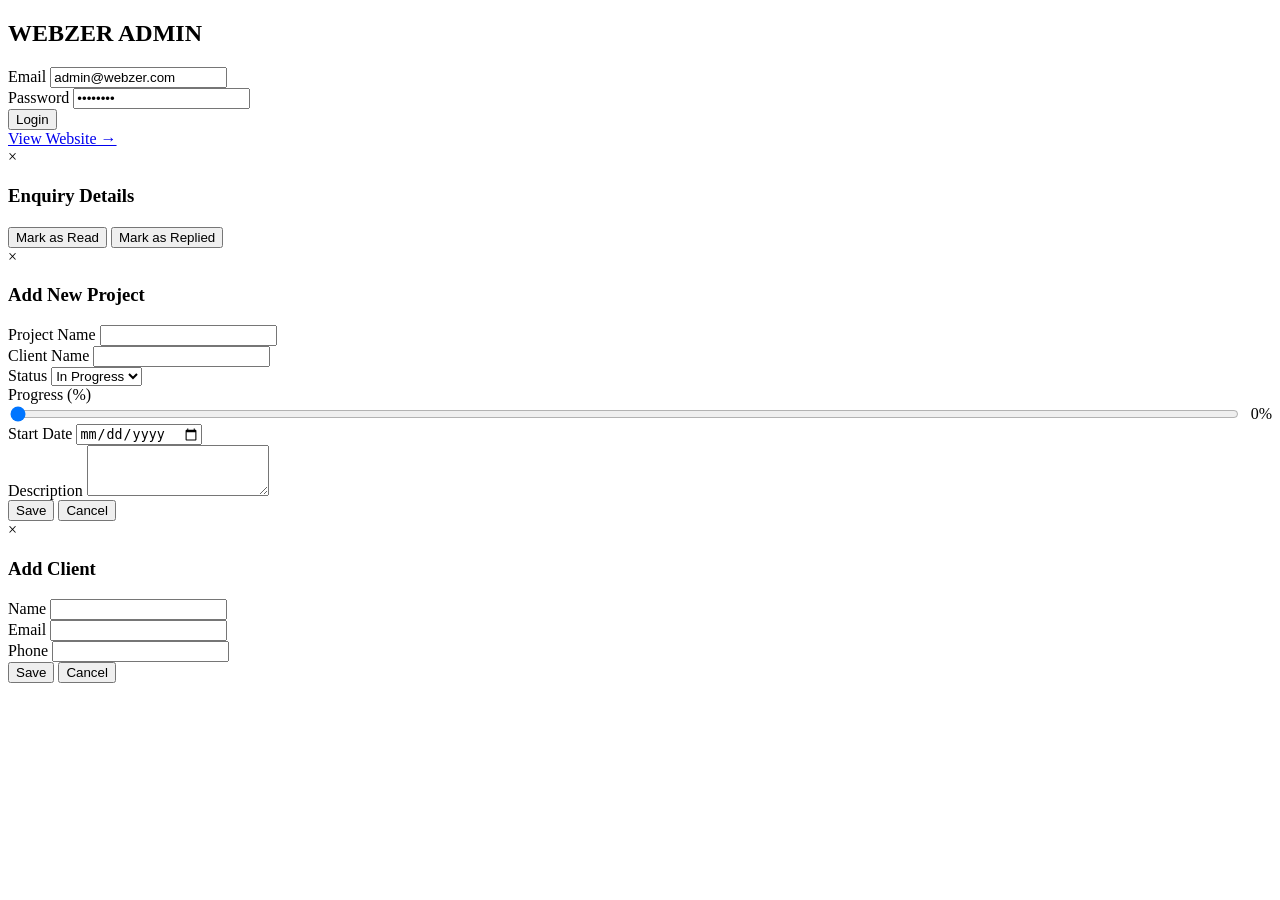
==== admin.html @ 243727c3 "?? Add admin panel" ====
<!DOCTYPE html>
<html lang="en">
<head>
    <meta charset="UTF-8">
    <meta name="viewport" content="width=device-width, initial-scale=1.0">
    <title>WEBZER - Admin Panel</title>
    <link rel="preconnect" href="https://fonts.googleapis.com">
    <link rel="preconnect" href="https://fonts.gstatic.com" crossorigin>
    <link href="https://fonts.googleapis.com/css2?family=Inter:wght@300;400;500;600&family=Space+Grotesk:wght@400;500;600;700&display=swap" rel="stylesheet">
    <link rel="stylesheet" href="css/admin.css">
</head>
<body>

    <!-- LOGIN SCREEN -->
    <div id="loginScreen" class="login-screen">
        <div class="login-card">
            <h2>WEBZER ADMIN</h2>
            <div id="loginError" class="error-msg"></div>
            <form id="loginForm">
                <div class="form-group">
                    <label>Email</label>
                    <input type="email" id="loginEmail" value="admin@webzer.com" required>
                </div>
                <div class="form-group">
                    <label>Password</label>
                    <input type="password" id="loginPassword" value="admin123" required>
                </div>
                <button type="submit" class="btn">Login</button>
            </form>
            <a href="index.html" class="back-link">View Website &rarr;</a>
        </div>
    </div>

    <!-- ADMIN DASHBOARD -->
    <div id="adminDashboard" class="admin-dashboard" style="display: none;">
        
        <!-- SIDEBAR -->
        <aside class="sidebar" id="sidebar">
            <div class="sidebar-header">
                <h2>WEBZER</h2>
            </div>
            <nav class="sidebar-nav">
                <ul id="navList">
                    <li class="active" data-target="page-dashboard">📊 Dashboard</li>
                    <li data-target="page-enquiries">📩 Enquiries</li>
                    <li data-target="page-projects">📁 Projects</li>
                    <li data-target="page-clients">👥 Clients</li>
                    <li data-target="page-settings">⚙️ Settings</li>
                </ul>
            </nav>
            <div class="sidebar-footer">
                <button id="logoutBtn" class="btn btn-outline">Logout</button>
                <p class="small-text">Admin Panel v1.0</p>
            </div>
        </aside>

        <!-- MAIN CONTENT -->
        <main class="main-content">
            <!-- TOP BAR -->
            <header class="top-bar">
                <div class="mobile-toggle" id="mobileToggle">☰</div>
                <h2 id="pageTitle">Dashboard</h2>
                <div class="top-bar-right">
                    <span>Welcome, Admin</span>
                    <span class="bell-icon">🔔</span>
                </div>
            </header>

            <div class="page-container">
                <!-- PAGE: DASHBOARD -->
                <div id="page-dashboard" class="page-section active">
                    <div class="stats-grid">
                        <div class="stat-card">
                            <h3>Total Enquiries</h3>
                            <p id="stat-enquiries">0</p>
                        </div>
                        <div class="stat-card">
                            <h3>Active Projects</h3>
                            <p id="stat-projects">0</p>
                        </div>
                        <div class="stat-card">
                            <h3>Total Clients</h3>
                            <p id="stat-clients">0</p>
                        </div>
                        <div class="stat-card">
                            <h3>Revenue This Month</h3>
                            <p id="stat-revenue">₹0</p>
                        </div>
                    </div>
                    
                    <div class="dashboard-tables">
                        <div class="recent-section">
                            <h3>Recent Enquiries</h3>
                            <div class="table-responsive">
                                <table class="data-table">
                                    <thead>
                                        <tr>
                                            <th>Name</th>
                                            <th>Service</th>
                                            <th>Status</th>
                                        </tr>
                                    </thead>
                                    <tbody id="recent-enquiries-body">
                                    </tbody>
                                </table>
                            </div>
                        </div>
                        <div class="recent-section">
                            <h3>Recent Projects</h3>
                            <ul class="recent-projects-list" id="recent-projects-list">
                            </ul>
                        </div>
                    </div>
                </div>

                <!-- PAGE: ENQUIRIES -->
                <div id="page-enquiries" class="page-section" style="display: none;">
                    <div class="page-header">
                        <h3>All Enquiries</h3>
                        <select id="enquiryFilter">
                            <option value="All">All</option>
                            <option value="New">New</option>
                            <option value="Read">Read</option>
                            <option value="Replied">Replied</option>
                        </select>
                    </div>
                    <div class="table-responsive">
                        <table class="data-table">
                            <thead>
                                <tr>
                                    <th>#</th>
                                    <th>Name</th>
                                    <th>Email</th>
                                    <th>Service</th>
                                    <th>Date</th>
                                    <th>Status</th>
                                    <th>Actions</th>
                                </tr>
                            </thead>
                            <tbody id="enquiries-body">
                            </tbody>
                        </table>
                    </div>
                </div>

                <!-- PAGE: PROJECTS -->
                <div id="page-projects" class="page-section" style="display: none;">
                    <div class="page-header">
                        <h3>All Projects</h3>
                        <button class="btn" id="addProjectBtn">Add New Project</button>
                    </div>
                    <div class="projects-grid" id="projects-grid">
                    </div>
                </div>

                <!-- PAGE: CLIENTS -->
                <div id="page-clients" class="page-section" style="display: none;">
                    <div class="page-header">
                        <h3>All Clients</h3>
                        <button class="btn" id="addClientBtn">Add Client</button>
                    </div>
                    <div class="table-responsive">
                        <table class="data-table">
                            <thead>
                                <tr>
                                    <th>#</th>
                                    <th>Name</th>
                                    <th>Email</th>
                                    <th>Phone</th>
                                    <th>Projects</th>
                                    <th>Joined</th>
                                    <th>Actions</th>
                                </tr>
                            </thead>
                            <tbody id="clients-body">
                            </tbody>
                        </table>
                    </div>
                </div>

                <!-- PAGE: SETTINGS -->
                <div id="page-settings" class="page-section" style="display: none;">
                    <div class="settings-grid">
                        <div class="settings-card">
                            <h3>Business Info</h3>
                            <form id="settingsBusinessForm">
                                <div class="form-group">
                                    <label>Company Name</label>
                                    <input type="text" id="setCompany" value="WEBZER_SERVICES">
                                </div>
                                <div class="form-group">
                                    <label>Email</label>
                                    <input type="email" id="setEmail" value="contact@webzer.com">
                                </div>
                                <div class="form-group">
                                    <label>Phone</label>
                                    <input type="text" id="setPhone" value="+91 9876543210">
                                </div>
                                <div class="form-group">
                                    <label>Address</label>
                                    <textarea id="setAddress">Mumbai, India</textarea>
                                </div>
                                <button type="submit" class="btn" style="margin-top:20px;">Save Settings</button>
                            </form>
                        </div>
                        <div class="settings-card">
                            <h3>Social Links & Security</h3>
                            <form id="settingsSocialForm">
                                <div class="form-group">
                                    <label>Instagram</label>
                                    <input type="text" id="setInsta" value="@webzer_services">
                                </div>
                                <div class="form-group">
                                    <label>WhatsApp</label>
                                    <input type="text" id="setWa" value="+919876543210">
                                </div>
                                <h3 style="margin-top:20px; margin-bottom:10px;">Change Password</h3>
                                <div class="form-group">
                                    <label>New Password</label>
                                    <input type="password" id="setNewPwd">
                                </div>
                                <button type="submit" class="btn" style="margin-top:20px;">Save Security Info</button>
                            </form>
                        </div>
                    </div>
                </div>
            </div>
        </main>
    </div>

    <!-- MODALS -->
    <!-- Enquiry Modal -->
    <div id="enquiryModal" class="modal">
        <div class="modal-content">
            <span class="close-modal">&times;</span>
            <h3>Enquiry Details</h3>
            <div id="enquiryDetailsContent"></div>
            <div class="modal-actions" style="margin-top:20px;">
                <button class="btn" id="markReadBtn">Mark as Read</button>
                <button class="btn btn-outline" id="markRepliedBtn">Mark as Replied</button>
            </div>
        </div>
    </div>

    <!-- Project Modal -->
    <div id="projectModal" class="modal">
        <div class="modal-content">
            <span class="close-modal">&times;</span>
            <h3 id="projectModalTitle">Add New Project</h3>
            <form id="projectForm">
                <input type="hidden" id="projId">
                <div class="form-group">
                    <label>Project Name</label>
                    <input type="text" id="projName" required>
                </div>
                <div class="form-group">
                    <label>Client Name</label>
                    <input type="text" id="projClient" required>
                </div>
                <div class="form-group">
                    <label>Status</label>
                    <select id="projStatus">
                        <option value="In Progress">In Progress</option>
                        <option value="Completed">Completed</option>
                        <option value="On Hold">On Hold</option>
                    </select>
                </div>
                <div class="form-group">
                    <label>Progress (%)</label>
                    <div style="display:flex; align-items:center; gap:10px;">
                        <input type="range" id="projProgress" min="0" max="100" value="0" style="flex:1;">
                        <span id="projProgressVal">0%</span>
                    </div>
                </div>
                <div class="form-group">
                    <label>Start Date</label>
                    <input type="date" id="projStart" required>
                </div>
                <div class="form-group">
                    <label>Description</label>
                    <textarea id="projDesc" rows="3"></textarea>
                </div>
                <div class="modal-actions">
                    <button type="submit" class="btn">Save</button>
                    <button type="button" class="btn btn-outline close-modal-btn">Cancel</button>
                </div>
            </form>
        </div>
    </div>

    <!-- Client Modal -->
    <div id="clientModal" class="modal">
        <div class="modal-content">
            <span class="close-modal">&times;</span>
            <h3 id="clientModalTitle">Add Client</h3>
            <form id="clientForm">
                <input type="hidden" id="clientId">
                <div class="form-group">
                    <label>Name</label>
                    <input type="text" id="clientName" required>
                </div>
                <div class="form-group">
                    <label>Email</label>
                    <input type="email" id="clientEmail" required>
                </div>
                <div class="form-group">
                    <label>Phone</label>
                    <input type="text" id="clientPhone">
                </div>
                <div class="modal-actions">
                    <button type="submit" class="btn">Save</button>
                    <button type="button" class="btn btn-outline close-modal-btn">Cancel</button>
                </div>
            </form>
        </div>
    </div>

    <script src="js/admin.js"></script>
</body>
</html>
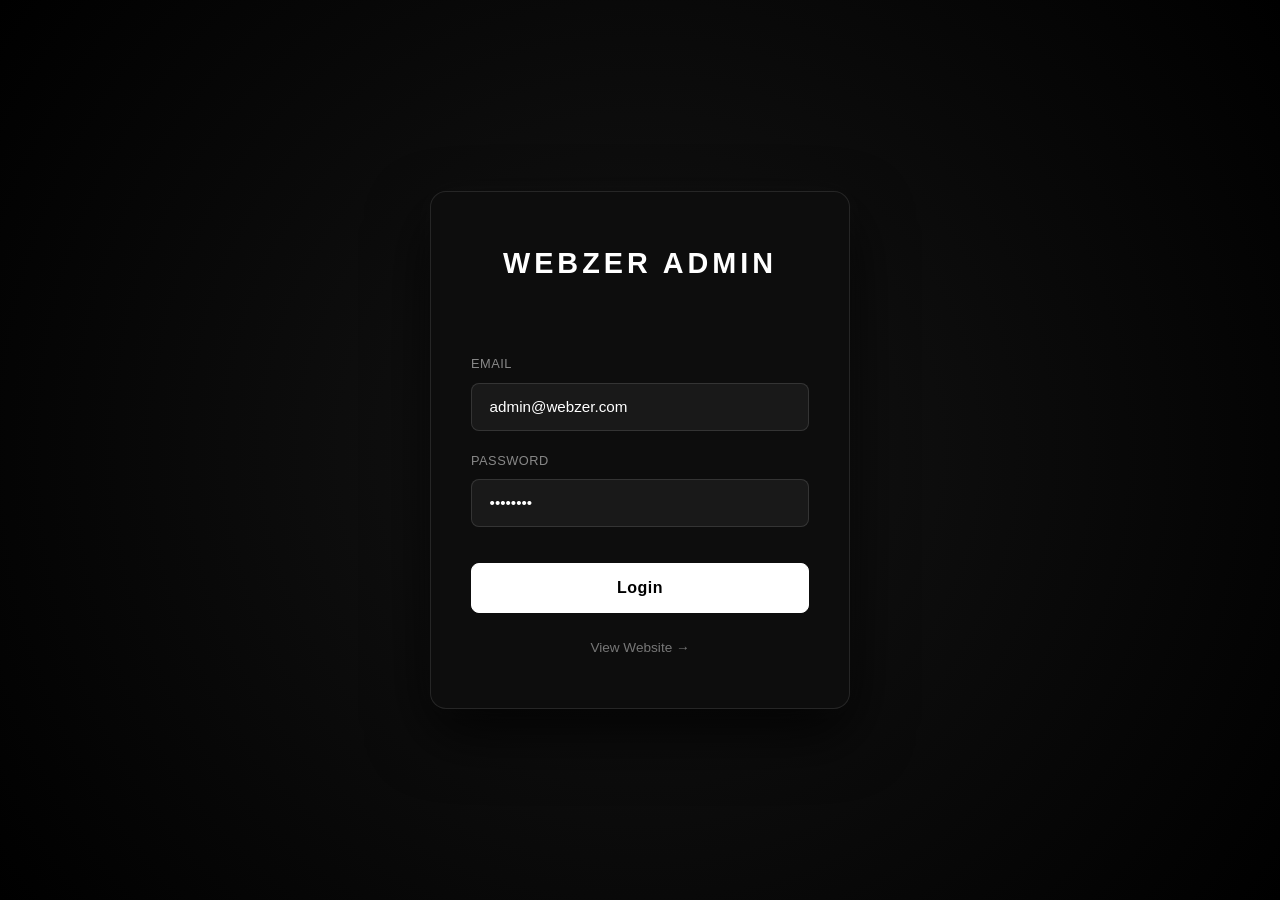
==== commit d77c4686: "Add Data Management clear button to Settings" ====
--- a/admin.html
+++ b/admin.html
@@ -222,6 +222,13 @@
                                 <button type="submit" class="btn" style="margin-top:20px;">Save Security Info</button>
                             </form>
                         </div>
+                        <div class="settings-card" style="grid-column: 1 / -1; border-color: rgba(231,76,60,0.25);">
+                            <h3 style="color:#ff5252;">Data Management</h3>
+                            <p style="color:#888888; font-size:0.9rem; margin-bottom:1.25rem;">Clear all enquiries, active projects, and client records to start with a fresh blank state.</p>
+                            <button type="button" class="btn" id="clearAllDataBtn" style="background: rgba(231,76,60,0.15); color: #ff5252; border-color: #ff5252;">
+                                🗑 Delete All Enquiries, Projects &amp; Clients
+                            </button>
+                        </div>
                     </div>
                 </div>
             </div>
--- a/css/admin.css
+++ b/css/admin.css
@@ -0,0 +1,880 @@
+/* ==========================================================================
+   WEBZER ADMIN PANEL — Premium Dark Theme
+   ========================================================================== */
+
+* {
+  margin: 0;
+  padding: 0;
+  box-sizing: border-box;
+}
+
+body {
+  background-color: #000000;
+  color: #ffffff;
+  font-family: 'Inter', -apple-system, BlinkMacSystemFont, 'Segoe UI', Roboto, sans-serif;
+  -webkit-font-smoothing: antialiased;
+  line-height: 1.6;
+  min-height: 100vh;
+}
+
+h1, h2, h3, h4, h5, h6 {
+  font-family: 'Space Grotesk', sans-serif;
+  font-weight: 700;
+  letter-spacing: -0.5px;
+}
+
+a {
+  text-decoration: none;
+  color: inherit;
+}
+
+button {
+  font-family: 'Inter', sans-serif;
+  cursor: pointer;
+  border: none;
+  outline: none;
+  transition: all 0.25s ease;
+}
+
+input, textarea, select {
+  font-family: 'Inter', sans-serif;
+  outline: none;
+}
+
+/* ── BUTTONS ── */
+.btn {
+  display: inline-flex;
+  align-items: center;
+  justify-content: center;
+  background: #ffffff;
+  color: #000000;
+  padding: 0.8rem 1.6rem;
+  border-radius: 8px;
+  font-weight: 600;
+  font-size: 0.9rem;
+  border: 1px solid #ffffff;
+  transition: all 0.25s ease;
+  cursor: pointer;
+}
+
+.btn:hover {
+  background: transparent;
+  color: #ffffff;
+  box-shadow: 0 0 20px rgba(255, 255, 255, 0.15);
+}
+
+.btn-outline {
+  background: transparent;
+  color: #ffffff;
+  border: 1px solid rgba(255, 255, 255, 0.2);
+}
+
+.btn-outline:hover {
+  border-color: #ffffff;
+  background: #ffffff;
+  color: #000000;
+}
+
+/* ==========================================================================
+   LOGIN SCREEN
+   ========================================================================== */
+.login-screen {
+  position: fixed;
+  inset: 0;
+  width: 100vw;
+  height: 100vh;
+  display: flex;
+  justify-content: center;
+  align-items: center;
+  background: radial-gradient(circle at 50% 50%, #151515 0%, #000000 100%);
+  z-index: 50;
+  padding: 1.5rem;
+}
+
+.login-card {
+  background: #0d0d0d;
+  width: 100%;
+  max-width: 420px;
+  padding: 3rem 2.5rem;
+  border-radius: 16px;
+  border: 1px solid rgba(255, 255, 255, 0.1);
+  box-shadow: 0 25px 60px rgba(0, 0, 0, 0.8), 0 0 30px rgba(255, 255, 255, 0.03);
+}
+
+.login-card h2 {
+  text-align: center;
+  font-size: 1.8rem;
+  letter-spacing: 4px;
+  margin-bottom: 2rem;
+  color: #ffffff;
+}
+
+.login-card .form-group {
+  margin-bottom: 1.25rem;
+}
+
+.login-card label {
+  display: block;
+  font-size: 0.8rem;
+  color: #888888;
+  margin-bottom: 0.5rem;
+  letter-spacing: 0.5px;
+  text-transform: uppercase;
+}
+
+.login-card input {
+  width: 100%;
+  padding: 0.9rem 1.1rem;
+  background: rgba(255, 255, 255, 0.05);
+  border: 1px solid rgba(255, 255, 255, 0.12);
+  border-radius: 8px;
+  color: #ffffff;
+  font-size: 0.95rem;
+  transition: all 0.25s ease;
+}
+
+.login-card input:focus {
+  border-color: #ffffff;
+  background: rgba(255, 255, 255, 0.08);
+  box-shadow: 0 0 15px rgba(255, 255, 255, 0.1);
+}
+
+.login-card .btn {
+  width: 100%;
+  margin-top: 1rem;
+  padding: 0.95rem;
+  font-size: 1rem;
+  letter-spacing: 0.5px;
+}
+
+.error-msg {
+  color: #ff5252;
+  font-size: 0.85rem;
+  text-align: center;
+  margin-bottom: 1rem;
+  min-height: 1.25rem;
+  font-weight: 500;
+}
+
+.back-link {
+  display: inline-block;
+  width: 100%;
+  text-align: center;
+  margin-top: 1.5rem;
+  color: #777777;
+  font-size: 0.85rem;
+  transition: color 0.2s ease;
+}
+
+.back-link:hover {
+  color: #ffffff;
+}
+
+/* ==========================================================================
+   ADMIN DASHBOARD LAYOUT
+   ========================================================================== */
+.admin-dashboard {
+  display: flex;
+  min-height: 100vh;
+  background-color: #000000;
+}
+
+/* ── SIDEBAR ── */
+.sidebar {
+  position: fixed;
+  left: 0;
+  top: 0;
+  width: 250px;
+  height: 100vh;
+  background: #080808;
+  border-right: 1px solid rgba(255, 255, 255, 0.06);
+  display: flex;
+  flex-direction: column;
+  z-index: 100;
+  transition: transform 0.3s cubic-bezier(0.16, 1, 0.3, 1);
+}
+
+.sidebar-header {
+  padding: 2rem 1.5rem;
+  border-bottom: 1px solid rgba(255, 255, 255, 0.06);
+}
+
+.sidebar-header h2 {
+  font-size: 1.5rem;
+  letter-spacing: 4px;
+  font-weight: 800;
+  color: #ffffff;
+}
+
+.sidebar-nav {
+  flex: 1;
+  padding: 1.5rem 0;
+  overflow-y: auto;
+}
+
+.sidebar-nav ul {
+  list-style: none;
+}
+
+.sidebar-nav li {
+  padding: 0.85rem 1.75rem;
+  cursor: pointer;
+  color: #777777;
+  font-size: 0.95rem;
+  font-weight: 500;
+  border-left: 3px solid transparent;
+  transition: all 0.25s ease;
+  display: flex;
+  align-items: center;
+  gap: 0.75rem;
+}
+
+.sidebar-nav li:hover {
+  color: #ffffff;
+  background: rgba(255, 255, 255, 0.03);
+}
+
+.sidebar-nav li.active {
+  color: #ffffff;
+  background: rgba(255, 255, 255, 0.06);
+  border-left-color: #ffffff;
+  font-weight: 600;
+}
+
+.sidebar-footer {
+  padding: 1.5rem;
+  border-top: 1px solid rgba(255, 255, 255, 0.06);
+  text-align: center;
+}
+
+.sidebar-footer .btn {
+  width: 100%;
+  padding: 0.75rem;
+  font-size: 0.85rem;
+  margin-bottom: 0.75rem;
+  background: transparent;
+  color: #888888;
+  border-color: rgba(255, 255, 255, 0.1);
+}
+
+.sidebar-footer .btn:hover {
+  color: #ff5252;
+  border-color: #ff5252;
+  background: rgba(255, 82, 82, 0.08);
+}
+
+.small-text {
+  font-size: 0.7rem;
+  color: #444444;
+  letter-spacing: 1px;
+  text-transform: uppercase;
+}
+
+/* ── MAIN CONTENT ── */
+.main-content {
+  margin-left: 250px;
+  flex: 1;
+  padding: 2.5rem 3rem;
+  min-height: 100vh;
+  width: calc(100% - 250px);
+  background: #000000;
+}
+
+/* ── TOP BAR ── */
+.top-bar {
+  display: flex;
+  justify-content: space-between;
+  align-items: center;
+  padding-bottom: 1.75rem;
+  margin-bottom: 2rem;
+  border-bottom: 1px solid rgba(255, 255, 255, 0.08);
+}
+
+.top-bar h2 {
+  font-size: 1.6rem;
+  font-weight: 700;
+  color: #ffffff;
+}
+
+.top-bar-right {
+  display: flex;
+  align-items: center;
+  gap: 1.25rem;
+  font-size: 0.9rem;
+  color: #888888;
+}
+
+.bell-icon {
+  font-size: 1.2rem;
+  cursor: pointer;
+  padding: 0.4rem;
+  border-radius: 8px;
+  transition: background 0.2s ease;
+}
+
+.bell-icon:hover {
+  background: rgba(255, 255, 255, 0.08);
+  color: #ffffff;
+}
+
+.mobile-toggle {
+  display: none;
+  font-size: 1.5rem;
+  cursor: pointer;
+  background: none;
+  border: none;
+  color: #ffffff;
+  padding: 0.3rem 0.6rem;
+}
+
+/* ── PAGE SECTIONS ── */
+.page-section {
+  display: none;
+  animation: fadeInSection 0.3s ease;
+}
+
+.page-section.active {
+  display: block;
+}
+
+@keyframes fadeInSection {
+  from { opacity: 0; transform: translateY(8px); }
+  to { opacity: 1; transform: translateY(0); }
+}
+
+.page-header {
+  display: flex;
+  justify-content: space-between;
+  align-items: center;
+  margin-bottom: 2rem;
+}
+
+.page-header h3 {
+  font-size: 1.35rem;
+  color: #ffffff;
+}
+
+.page-header select {
+  background: #111111;
+  color: #ffffff;
+  border: 1px solid rgba(255, 255, 255, 0.15);
+  padding: 0.65rem 1.2rem;
+  border-radius: 8px;
+  font-size: 0.85rem;
+  cursor: pointer;
+  outline: none;
+}
+
+.page-header select option {
+  background: #111111;
+  color: #ffffff;
+}
+
+/* ==========================================================================
+   STAT CARDS
+   ========================================================================== */
+.stats-grid {
+  display: grid;
+  grid-template-columns: repeat(4, 1fr);
+  gap: 1.5rem;
+  margin-bottom: 2.5rem;
+}
+
+.stat-card {
+  background: #0d0d0d;
+  padding: 2rem 1.5rem;
+  border-radius: 14px;
+  border: 1px solid rgba(255, 255, 255, 0.08);
+  transition: all 0.3s ease;
+}
+
+.stat-card:hover {
+  transform: translateY(-4px);
+  border-color: rgba(255, 255, 255, 0.2);
+  box-shadow: 0 12px 30px rgba(0, 0, 0, 0.5);
+}
+
+.stat-card h3 {
+  font-size: 0.75rem;
+  text-transform: uppercase;
+  letter-spacing: 1.5px;
+  color: #777777;
+  margin-bottom: 0.75rem;
+  font-weight: 600;
+}
+
+.stat-card p {
+  font-family: 'Space Grotesk', sans-serif;
+  font-size: 2.4rem;
+  font-weight: 800;
+  color: #ffffff;
+  line-height: 1;
+}
+
+/* ==========================================================================
+   DASHBOARD TABLES
+   ========================================================================== */
+.dashboard-tables {
+  display: grid;
+  grid-template-columns: 1.6fr 1fr;
+  gap: 2rem;
+}
+
+.recent-section {
+  background: #0d0d0d;
+  border-radius: 14px;
+  border: 1px solid rgba(255, 255, 255, 0.08);
+  padding: 1.75rem;
+}
+
+.recent-section h3 {
+  font-size: 1.1rem;
+  margin-bottom: 1.25rem;
+  font-weight: 600;
+  color: #ffffff;
+}
+
+.recent-projects-list {
+  list-style: none;
+}
+
+.recent-projects-list li {
+  padding: 1rem 0;
+  border-bottom: 1px solid rgba(255, 255, 255, 0.05);
+  font-size: 0.95rem;
+  display: flex;
+  justify-content: space-between;
+  align-items: center;
+}
+
+.recent-projects-list li:last-child {
+  border-bottom: none;
+}
+
+/* ==========================================================================
+   DATA TABLES
+   ========================================================================== */
+.table-responsive {
+  overflow-x: auto;
+  background: #0d0d0d;
+  border-radius: 14px;
+  border: 1px solid rgba(255, 255, 255, 0.08);
+}
+
+.data-table {
+  width: 100%;
+  border-collapse: collapse;
+}
+
+.data-table th {
+  background: #060606;
+  text-transform: uppercase;
+  letter-spacing: 1px;
+  font-size: 0.75rem;
+  color: #666666;
+  padding: 1.1rem 1.2rem;
+  text-align: left;
+  font-weight: 600;
+  border-bottom: 1px solid rgba(255, 255, 255, 0.06);
+}
+
+.data-table td {
+  padding: 1.1rem 1.2rem;
+  font-size: 0.9rem;
+  border-bottom: 1px solid rgba(255, 255, 255, 0.04);
+  color: #cccccc;
+}
+
+.data-table tr:hover td {
+  background: rgba(255, 255, 255, 0.02);
+}
+
+.data-table tr:last-child td {
+  border-bottom: none;
+}
+
+/* ── Status Badges ── */
+.badge {
+  display: inline-block;
+  padding: 0.3rem 0.85rem;
+  border-radius: 20px;
+  font-size: 0.72rem;
+  font-weight: 600;
+  text-transform: uppercase;
+  letter-spacing: 0.5px;
+}
+
+.badge-new      { background: rgba(46, 204, 113, 0.15); color: #2ecc71; border: 1px solid rgba(46, 204, 113, 0.3); }
+.badge-read     { background: rgba(52, 152, 219, 0.15); color: #3498db; border: 1px solid rgba(52, 152, 219, 0.3); }
+.badge-replied  { background: rgba(149, 165, 166, 0.15); color: #95a5a6; border: 1px solid rgba(149, 165, 166, 0.3); }
+.badge-progress { background: rgba(241, 196, 15, 0.15); color: #f1c40f; border: 1px solid rgba(241, 196, 15, 0.3); }
+.badge-completed{ background: rgba(46, 204, 113, 0.15); color: #2ecc71; border: 1px solid rgba(46, 204, 113, 0.3); }
+.badge-hold     { background: rgba(231, 76, 60, 0.15); color: #e74c3c; border: 1px solid rgba(231, 76, 60, 0.3); }
+
+/* ── Action Buttons ── */
+.action-btn {
+  background: transparent;
+  border: 1px solid rgba(255, 255, 255, 0.1);
+  color: #888888;
+  cursor: pointer;
+  padding: 0.45rem 0.75rem;
+  border-radius: 6px;
+  font-size: 0.85rem;
+  transition: all 0.2s ease;
+  margin-right: 0.4rem;
+}
+
+.action-btn:hover {
+  background: rgba(255, 255, 255, 0.1);
+  color: #ffffff;
+  border-color: #ffffff;
+}
+
+.action-btn.delete:hover {
+  background: rgba(231, 76, 60, 0.15);
+  color: #ff5252;
+  border-color: #ff5252;
+}
+
+/* ==========================================================================
+   PROJECTS GRID
+   ========================================================================== */
+.projects-grid {
+  display: grid;
+  grid-template-columns: repeat(auto-fill, minmax(320px, 1fr));
+  gap: 1.5rem;
+}
+
+.project-card {
+  background: #0d0d0d;
+  border-radius: 14px;
+  padding: 1.75rem;
+  border: 1px solid rgba(255, 255, 255, 0.08);
+  transition: all 0.3s ease;
+  display: flex;
+  flex-direction: column;
+}
+
+.project-card:hover {
+  border-color: rgba(255, 255, 255, 0.2);
+  box-shadow: 0 10px 30px rgba(0, 0, 0, 0.4);
+}
+
+.project-card h4 {
+  font-size: 1.2rem;
+  margin-bottom: 0.4rem;
+  color: #ffffff;
+}
+
+.project-card .client-name {
+  color: #888888;
+  font-size: 0.85rem;
+  margin-bottom: 1.1rem;
+}
+
+.project-card .progress-bar {
+  height: 6px;
+  background: #1a1a1a;
+  border-radius: 3px;
+  overflow: hidden;
+  margin: 1.25rem 0 0.6rem;
+}
+
+.project-card .progress-fill {
+  height: 100%;
+  background: #ffffff;
+  border-radius: 3px;
+  transition: width 0.5s ease;
+}
+
+.project-card .project-meta {
+  display: flex;
+  justify-content: space-between;
+  align-items: center;
+  margin-top: 0.5rem;
+  font-size: 0.8rem;
+  color: #777777;
+}
+
+.project-card .project-actions {
+  display: flex;
+  gap: 0.75rem;
+  margin-top: 1.25rem;
+  padding-top: 1rem;
+  border-top: 1px solid rgba(255, 255, 255, 0.05);
+}
+
+/* ==========================================================================
+   SETTINGS
+   ========================================================================== */
+.settings-grid {
+  display: grid;
+  grid-template-columns: 1fr 1fr;
+  gap: 2rem;
+}
+
+.settings-card {
+  background: #0d0d0d;
+  border-radius: 14px;
+  padding: 2rem;
+  border: 1px solid rgba(255, 255, 255, 0.08);
+}
+
+.settings-card h3 {
+  font-size: 1.15rem;
+  margin-bottom: 1.5rem;
+  padding-bottom: 1rem;
+  border-bottom: 1px solid rgba(255, 255, 255, 0.06);
+  color: #ffffff;
+}
+
+.settings-card .form-group {
+  margin-bottom: 1.25rem;
+}
+
+.settings-card label {
+  display: block;
+  font-size: 0.8rem;
+  color: #888888;
+  margin-bottom: 0.5rem;
+  text-transform: uppercase;
+}
+
+.settings-card input,
+.settings-card textarea {
+  width: 100%;
+  padding: 0.85rem 1.1rem;
+  background: rgba(255, 255, 255, 0.04);
+  border: 1px solid rgba(255, 255, 255, 0.1);
+  border-radius: 8px;
+  color: #ffffff;
+  font-size: 0.9rem;
+  transition: all 0.25s ease;
+}
+
+.settings-card input:focus,
+.settings-card textarea:focus {
+  border-color: #ffffff;
+  background: rgba(255, 255, 255, 0.06);
+}
+
+.settings-card textarea {
+  resize: vertical;
+  min-height: 80px;
+}
+
+/* ==========================================================================
+   MODALS
+   ========================================================================== */
+.modal {
+  position: fixed;
+  inset: 0;
+  background: rgba(0, 0, 0, 0.85);
+  backdrop-filter: blur(8px);
+  -webkit-backdrop-filter: blur(8px);
+  display: none; /* Crucial: completely hidden by default */
+  justify-content: center;
+  align-items: center;
+  z-index: 1000;
+  padding: 1.5rem;
+}
+
+.modal.active {
+  display: flex !important;
+  animation: modalFadeIn 0.25s ease;
+}
+
+@keyframes modalFadeIn {
+  from { opacity: 0; }
+  to { opacity: 1; }
+}
+
+.modal-content {
+  background: #0d0d0d;
+  width: 100%;
+  max-width: 540px;
+  border-radius: 16px;
+  padding: 2.5rem;
+  border: 1px solid rgba(255, 255, 255, 0.12);
+  position: relative;
+  max-height: 88vh;
+  overflow-y: auto;
+  box-shadow: 0 25px 60px rgba(0, 0, 0, 0.9);
+  animation: modalSlideUp 0.25s cubic-bezier(0.16, 1, 0.3, 1);
+}
+
+@keyframes modalSlideUp {
+  from { transform: translateY(20px) scale(0.96); }
+  to { transform: translateY(0) scale(1); }
+}
+
+.modal-content h3 {
+  font-size: 1.35rem;
+  margin-bottom: 1.75rem;
+  color: #ffffff;
+}
+
+.close-modal {
+  position: absolute;
+  top: 1.5rem;
+  right: 1.75rem;
+  font-size: 1.8rem;
+  color: #666666;
+  cursor: pointer;
+  transition: color 0.2s;
+  background: none;
+  border: none;
+  line-height: 1;
+}
+
+.close-modal:hover {
+  color: #ffffff;
+}
+
+.modal-content .form-group {
+  margin-bottom: 1.25rem;
+}
+
+.modal-content label {
+  display: block;
+  font-size: 0.8rem;
+  color: #888888;
+  margin-bottom: 0.4rem;
+  text-transform: uppercase;
+}
+
+.modal-content input,
+.modal-content select,
+.modal-content textarea {
+  width: 100%;
+  padding: 0.85rem 1.1rem;
+  background: rgba(255, 255, 255, 0.05);
+  border: 1px solid rgba(255, 255, 255, 0.12);
+  border-radius: 8px;
+  color: #ffffff;
+  font-size: 0.9rem;
+  transition: all 0.25s ease;
+}
+
+.modal-content input:focus,
+.modal-content select:focus,
+.modal-content textarea:focus {
+  border-color: #ffffff;
+  background: rgba(255, 255, 255, 0.08);
+}
+
+.modal-content select {
+  cursor: pointer;
+  appearance: none;
+  background-image: url("data:image/svg+xml,%3Csvg xmlns='http://www.w3.org/2000/svg' width='10' height='10' viewBox='0 0 10 10'%3E%3Cpath fill='%23888' d='M5 7L1 3h8z'/%3E%3C/svg%3E");
+  background-repeat: no-repeat;
+  background-position: right 1.2rem center;
+}
+
+.modal-content select option {
+  background: #111111;
+  color: #ffffff;
+}
+
+.modal-content textarea {
+  resize: vertical;
+  min-height: 80px;
+}
+
+.modal-content input[type="range"] {
+  padding: 0;
+  background: #1a1a1a;
+  border: none;
+  height: 6px;
+  border-radius: 3px;
+  cursor: pointer;
+}
+
+.modal-actions {
+  display: flex;
+  gap: 1rem;
+  margin-top: 1.75rem;
+}
+
+.modal-actions .btn {
+  flex: 1;
+  text-align: center;
+  padding: 0.85rem;
+}
+
+/* Enquiry detail */
+.enquiry-detail p {
+  margin-bottom: 0.85rem;
+  font-size: 0.95rem;
+  color: #cccccc;
+  line-height: 1.6;
+}
+
+.enquiry-detail strong {
+  color: #ffffff;
+  display: inline-block;
+  min-width: 80px;
+}
+
+/* ==========================================================================
+   RESPONSIVE
+   ========================================================================== */
+@media (max-width: 1024px) {
+  .stats-grid {
+    grid-template-columns: repeat(2, 1fr);
+  }
+
+  .dashboard-tables {
+    grid-template-columns: 1fr;
+  }
+
+  .settings-grid {
+    grid-template-columns: 1fr;
+  }
+}
+
+@media (max-width: 768px) {
+  .sidebar {
+    transform: translateX(-100%);
+  }
+
+  .sidebar.active {
+    transform: translateX(0);
+  }
+
+  .main-content {
+    margin-left: 0;
+    width: 100%;
+    padding: 1.5rem;
+  }
+
+  .mobile-toggle {
+    display: block;
+  }
+
+  .projects-grid {
+    grid-template-columns: 1fr;
+  }
+}
+
+@media (max-width: 480px) {
+  .stats-grid {
+    grid-template-columns: 1fr;
+  }
+
+  .login-card {
+    padding: 2rem 1.5rem;
+  }
+
+  .modal-content {
+    padding: 1.75rem 1.25rem;
+  }
+}
+
+/* ── Scrollbar ── */
+::-webkit-scrollbar { width: 6px; }
+::-webkit-scrollbar-track { background: #000000; }
+::-webkit-scrollbar-thumb { background: rgba(255, 255, 255, 0.15); border-radius: 3px; }
+::-webkit-scrollbar-thumb:hover { background: rgba(255, 255, 255, 0.3); }
+
+::selection { background: #ffffff; color: #000000; }
